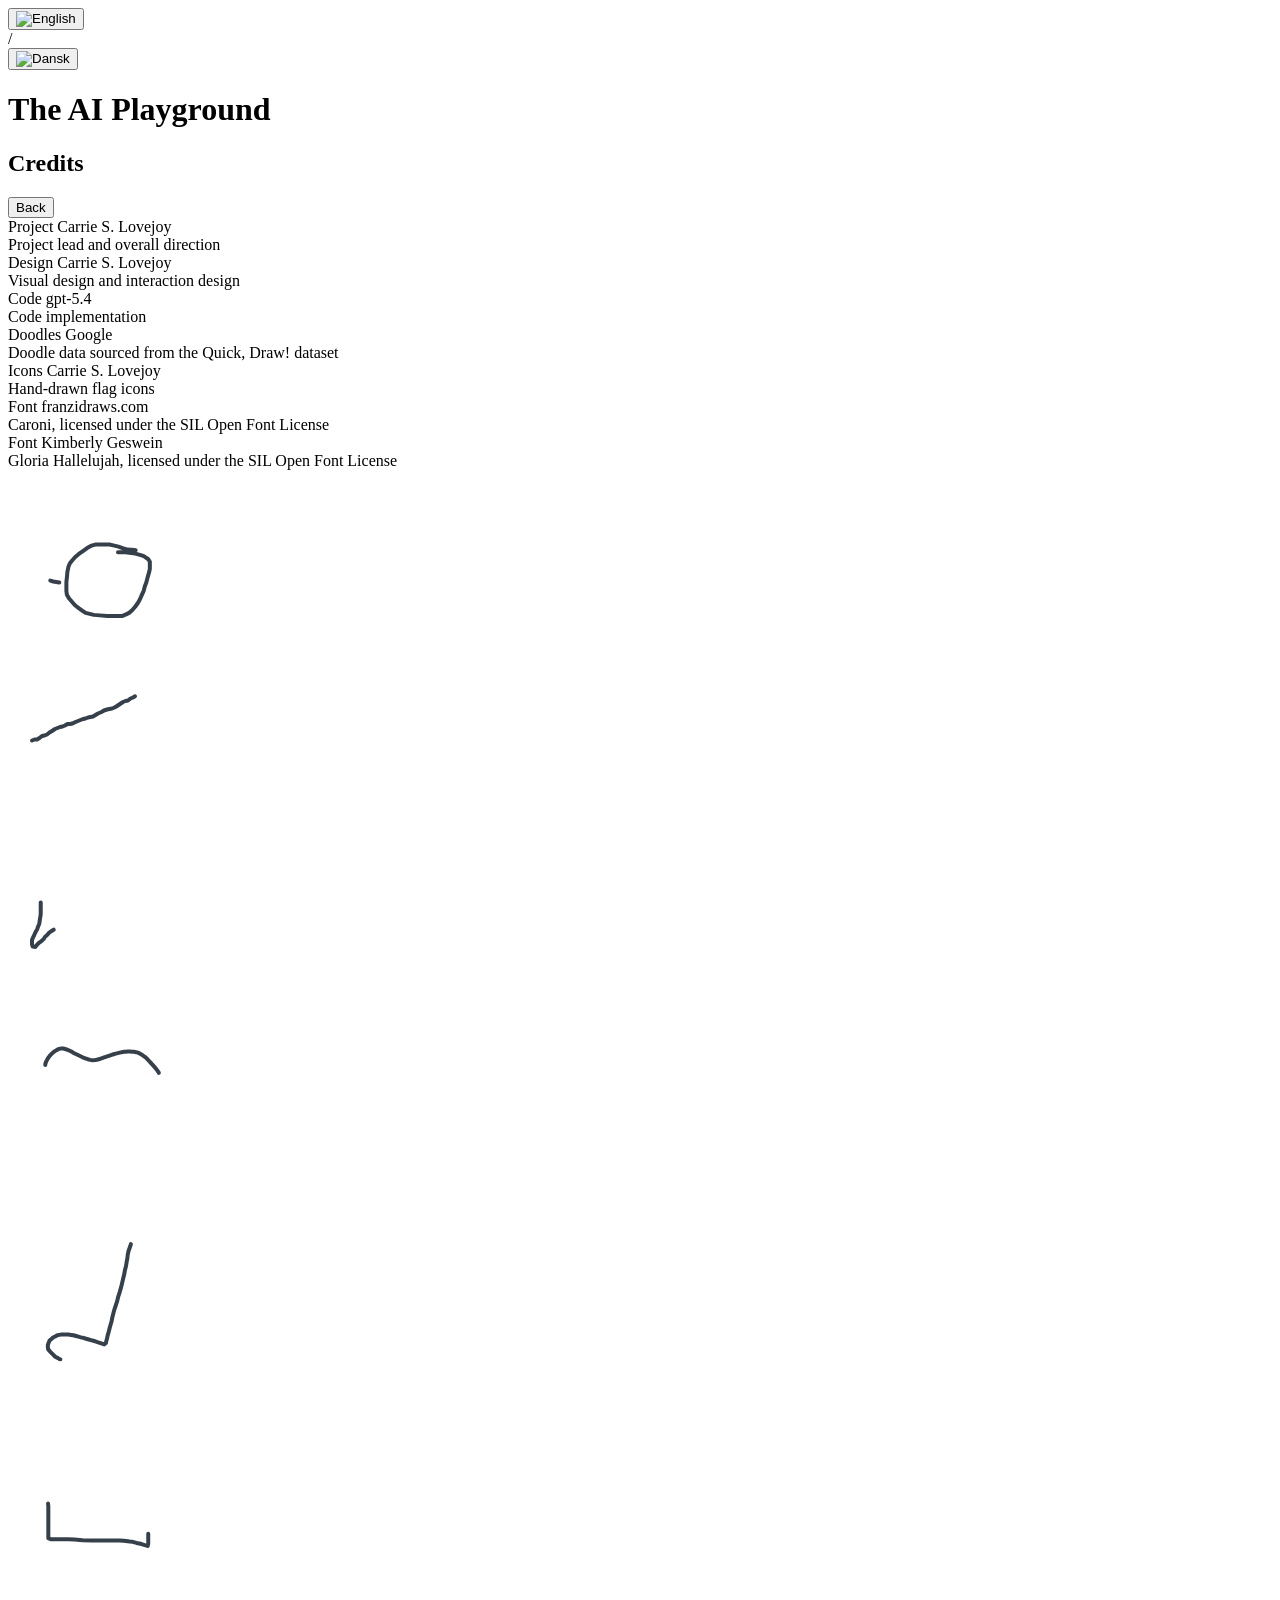
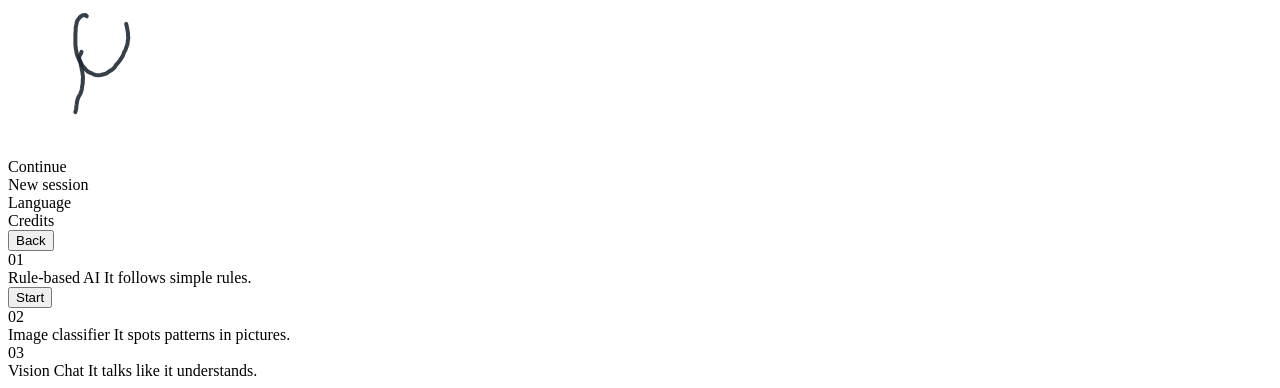
==== index.html @ eb825a08 "Merge pull request #1 from microhexa/Redesign Redesign" ====
<!DOCTYPE html>
<html lang="en">
<head>
  <meta charset="utf-8">
  <meta name="viewport" content="width=device-width, initial-scale=1">
  <title>The AI Playground | Home</title>
  <link rel="icon" href="./images/butterfly colored.png">
  <link rel="stylesheet" href="./styles/main.css">
</head>
<body class="home-page">
  <div class="page">
    <div class="page-shell">
      <div class="topbar topbar-floating">
        <div class="lang-toggle">
          <button id="lang-en" class="flag active">
            <img src="./images/flags/uk_color.png" alt="English">
          </button>
          <div class="divider">/</div>
          <button id="lang-da" class="flag">
            <img src="./images/flags/dk_color.png" alt="Dansk">
          </button>
        </div>
      </div>
      <div class="focus home-focus">
        <div class="intro journey-intro">
          <div class="hero-brand">
            <h1 class="hero-title" data-i18n="siteTitle">The AI Playground</h1>
          </div>
        </div>
        <div class="home-screens" id="home-screens">
          <section class="home-screen credits-screen" id="credits-screen" aria-label="Credits">
            <div class="home-menu-group" id="credits-menu-group">
              <div class="credits-topbar">
                <h2 id="credits-title" class="credits-inline-title">Credits</h2>
                <button class="level-back-button" id="credits-back-button" type="button" data-i18n="menuBack">Back</button>
              </div>
              <section class="credits-panel" aria-labelledby="credits-title">
                <div class="credits-list" role="list">
                  <article class="credit-item" role="listitem">
                    <div class="credit-item-main">
                      <span class="credit-role">Project</span>
                      <span class="credit-name">Carrie S. Lovejoy</span>
                    </div>
                    <span class="credit-note">Project lead and overall direction</span>
                  </article>

                  <article class="credit-item" role="listitem">
                    <div class="credit-item-main">
                      <span class="credit-role">Design</span>
                      <span class="credit-name">Carrie S. Lovejoy</span>
                    </div>
                    <span class="credit-note">Visual design and interaction design</span>
                  </article>

                  <article class="credit-item" role="listitem">
                    <div class="credit-item-main">
                      <span class="credit-role">Code</span>
                      <span class="credit-name">gpt-5.4</span>
                    </div>
                    <span class="credit-note">Code implementation</span>
                  </article>

                  <article class="credit-item" role="listitem">
                    <div class="credit-item-main">
                      <span class="credit-role">Doodles</span>
                      <span class="credit-name">Google</span>
                    </div>
                    <span class="credit-note">Doodle data sourced from the Quick, Draw! dataset</span>
                  </article>

                  <article class="credit-item" role="listitem">
                    <div class="credit-item-main">
                      <span class="credit-role">Icons</span>
                      <span class="credit-name">Carrie S. Lovejoy</span>
                    </div>
                    <span class="credit-note">Hand-drawn flag icons</span>
                  </article>

                  <article class="credit-item" role="listitem">
                    <div class="credit-item-main">
                      <span class="credit-role">Font</span>
                      <span class="credit-name">franzidraws.com</span>
                    </div>
                    <span class="credit-note">Caroni, licensed under the SIL Open Font License</span>
                  </article>

                  <article class="credit-item" role="listitem">
                    <div class="credit-item-main">
                      <span class="credit-role">Font</span>
                      <span class="credit-name">Kimberly Geswein</span>
                    </div>
                    <span class="credit-note">Gloria Hallelujah, licensed under the SIL Open Font License</span>
                  </article>
                </div>
              </section>
            </div>
          </section>
          <section class="home-screen" id="session-screen" aria-label="Session menu">
            <div class="menu-doodles" aria-hidden="true">
              <div class="menu-doodle menu-doodle-bee">
                <canvas class="menu-doodle-canvas" width="180" height="180" data-source="bee"></canvas>
              </div>
              <div class="menu-doodle menu-doodle-crocodile">
                <canvas class="menu-doodle-canvas" width="180" height="180" data-source="crocodile"></canvas>
              </div>
              <div class="menu-doodle menu-doodle-fish">
                <canvas class="menu-doodle-canvas" width="180" height="180" data-source="fish"></canvas>
              </div>
              <div class="menu-doodle menu-doodle-frog">
                <canvas class="menu-doodle-canvas" width="180" height="180" data-source="frog"></canvas>
              </div>
              <div class="menu-doodle menu-doodle-hockey">
                <canvas class="menu-doodle-canvas" width="180" height="180" data-source="hockey_stick"></canvas>
              </div>
              <div class="menu-doodle menu-doodle-house">
                <canvas class="menu-doodle-canvas" width="180" height="180" data-source="house"></canvas>
              </div>
              <div class="menu-doodle menu-doodle-monalisa">
                <canvas class="menu-doodle-canvas" width="180" height="180" data-source="the_mona_lisa"></canvas>
              </div>
            </div>
            <div class="home-menu-group" id="session-menu-group">
              <div class="home-menu" id="session-menu" aria-label="Session menu">
                <div class="menu-entry" id="menu-continue" role="button" tabindex="0" aria-labelledby="menu-continue-label">
                  <div class="menu-entry-content">
                    <div class="menu-entry-copy">
                      <span class="menu-entry-title" id="menu-continue-label" data-i18n="menuContinue">Continue</span>
                    </div>
                  </div>
                </div>
                <div class="menu-entry" id="menu-new-session" role="button" tabindex="0" aria-labelledby="menu-new-session-label">
                  <div class="menu-entry-content">
                    <div class="menu-entry-copy">
                      <span class="menu-entry-title" id="menu-new-session-label" data-i18n="menuNewSession">New session</span>
                    </div>
                  </div>
                </div>
                <div class="menu-entry" id="menu-language-option" role="button" tabindex="0" aria-labelledby="menu-language-label">
                  <div class="menu-entry-content">
                    <div class="menu-entry-copy">
                      <span class="menu-entry-title" id="menu-language-label" data-i18n="menuLanguage">Language</span>
                    </div>
                  </div>
                </div>
                <div class="menu-entry" id="menu-credits" role="button" tabindex="0" aria-labelledby="menu-credits-label">
                  <div class="menu-entry-content">
                    <div class="menu-entry-copy">
                      <span class="menu-entry-title" id="menu-credits-label" data-i18n="menuCredits">Credits</span>
                    </div>
                  </div>
                </div>
              </div>
            </div>
          </section>
          <section class="home-screen" id="level-screen" aria-label="Level menu">
            <section class="micro-quiz" id="micro-quiz" aria-live="polite" hidden>
              <p class="micro-quiz-question" id="micro-quiz-question" data-i18n="homeQuizQuestion1">What is this?</p>
              <canvas class="micro-quiz-canvas" id="micro-quiz-canvas" width="180" height="180" aria-label="Quiz drawing"></canvas>
              <div class="micro-quiz-options" role="list">
                <button class="micro-quiz-option" type="button" data-answer="house" data-i18n="labelHouse">House</button>
                <button class="micro-quiz-option" type="button" data-answer="sun" data-i18n="labelSun">Sun</button>
                <button class="micro-quiz-option" type="button" data-answer="fish" data-i18n="labelFish">Fish</button>
              </div>
              <p class="micro-quiz-feedback" id="micro-quiz-feedback"></p>
            </section>
            <div class="home-menu-group" id="level-menu-group">
              <button class="level-back-button" id="level-back-button" type="button" data-i18n="menuBack">Back</button>
              <div class="home-menu" id="level-menu" aria-label="AI menu">
                <div class="menu-entry menu-entry-active" id="slot-left" role="button" tabindex="0" aria-labelledby="slot-left-label">
                  <div class="menu-entry-content">
                    <span class="menu-entry-index" aria-hidden="true">01</span>
                    <div class="menu-entry-copy">
                      <span class="menu-entry-title" id="slot-left-label" data-i18n="rulesTitle">Rule-based AI</span>
                      <span class="menu-entry-subtitle" data-i18n="rulesText">It follows simple rules.</span>
                    </div>
                  </div>
                  <button id="start-rule-based" class="start-btn node-action">Start</button>
                </div>
                <div class="menu-entry locked" id="slot-center" role="button" tabindex="0" aria-labelledby="slot-center-label">
                  <div class="menu-entry-content">
                    <span class="menu-entry-index" aria-hidden="true">02</span>
                    <div class="menu-entry-copy">
                      <span class="menu-entry-title" id="slot-center-label" data-i18n="classifierTitle">Image classifier</span>
                      <span class="menu-entry-subtitle" data-i18n="classifierText">It spots patterns in pictures.</span>
                    </div>
                  </div>
                  <button id="start-image-classifier" class="start-btn node-action" hidden>Start</button>
                </div>
                <div class="menu-entry locked" id="slot-right" role="button" tabindex="0" aria-labelledby="slot-right-label">
                  <div class="menu-entry-content">
                    <span class="menu-entry-index" aria-hidden="true">03</span>
                    <div class="menu-entry-copy">
                      <span class="menu-entry-title" id="slot-right-label" data-i18n="chatbotTitle">Vision Chat</span>
                      <span class="menu-entry-subtitle" data-i18n="chatbotText">It talks like it understands.</span>
                    </div>
                  </div>
                  <button id="start-chatbot" class="start-btn node-action" hidden>Start</button>
                </div>
              </div>
            </div>
          </section>
        </div>
      </div>
    </div>
  </div>

  <script src="scripts/translations.js"></script>
  <script src="scripts/script.js"></script>
</body>
</html>
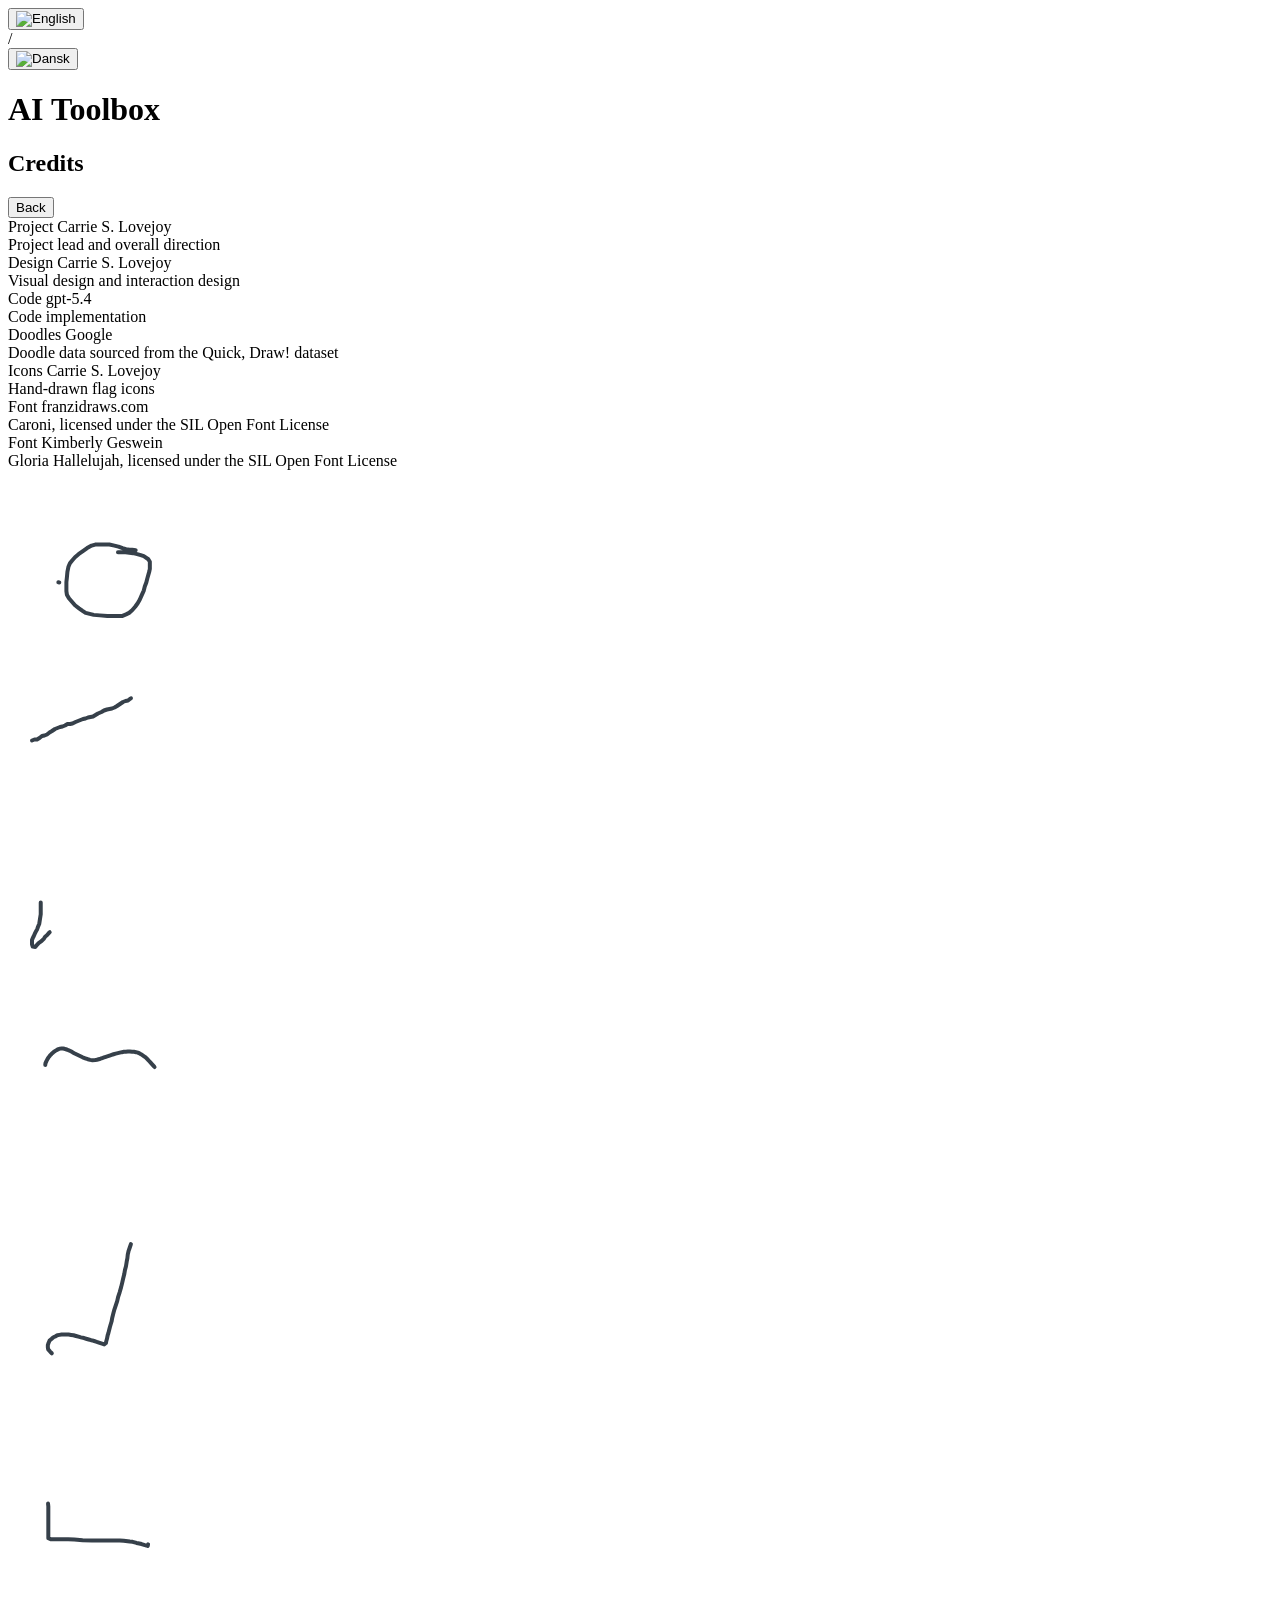
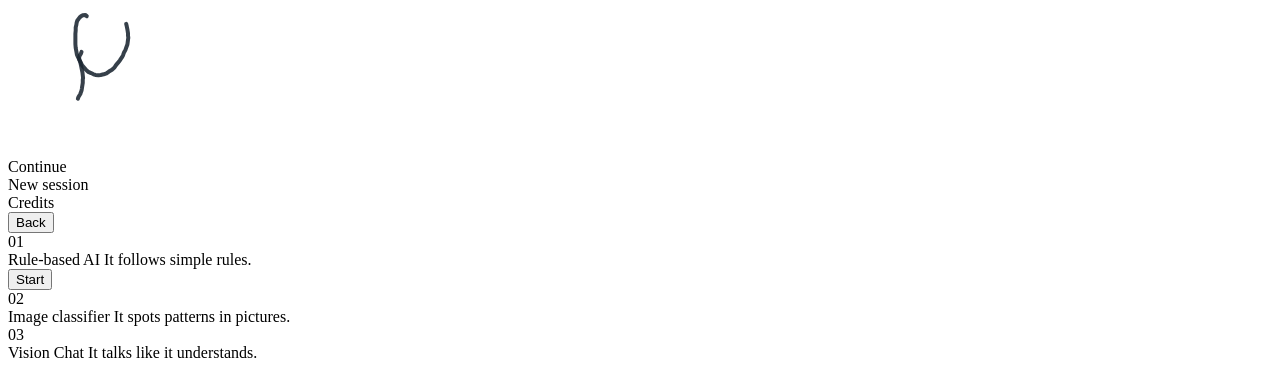
==== commit d54ef37f: "Removed redundant language toggle on the main menu in index.html, fixed a bug where language was res" ====
--- a/index.html
+++ b/index.html
@@ -3,7 +3,7 @@
 <head>
   <meta charset="utf-8">
   <meta name="viewport" content="width=device-width, initial-scale=1">
-  <title>The AI Playground | Home</title>
+  <title>AI Toolbox | Home</title>
   <link rel="icon" href="./images/butterfly colored.png">
   <link rel="stylesheet" href="./styles/main.css">
 </head>
@@ -24,7 +24,7 @@
       <div class="focus home-focus">
         <div class="intro journey-intro">
           <div class="hero-brand">
-            <h1 class="hero-title" data-i18n="siteTitle">The AI Playground</h1>
+            <h1 class="hero-title" data-i18n="siteTitle">AI Toolbox</h1>
           </div>
         </div>
         <div class="home-screens" id="home-screens">
@@ -132,13 +132,6 @@
                   <div class="menu-entry-content">
                     <div class="menu-entry-copy">
                       <span class="menu-entry-title" id="menu-new-session-label" data-i18n="menuNewSession">New session</span>
-                    </div>
-                  </div>
-                </div>
-                <div class="menu-entry" id="menu-language-option" role="button" tabindex="0" aria-labelledby="menu-language-label">
-                  <div class="menu-entry-content">
-                    <div class="menu-entry-copy">
-                      <span class="menu-entry-title" id="menu-language-label" data-i18n="menuLanguage">Language</span>
                     </div>
                   </div>
                 </div>
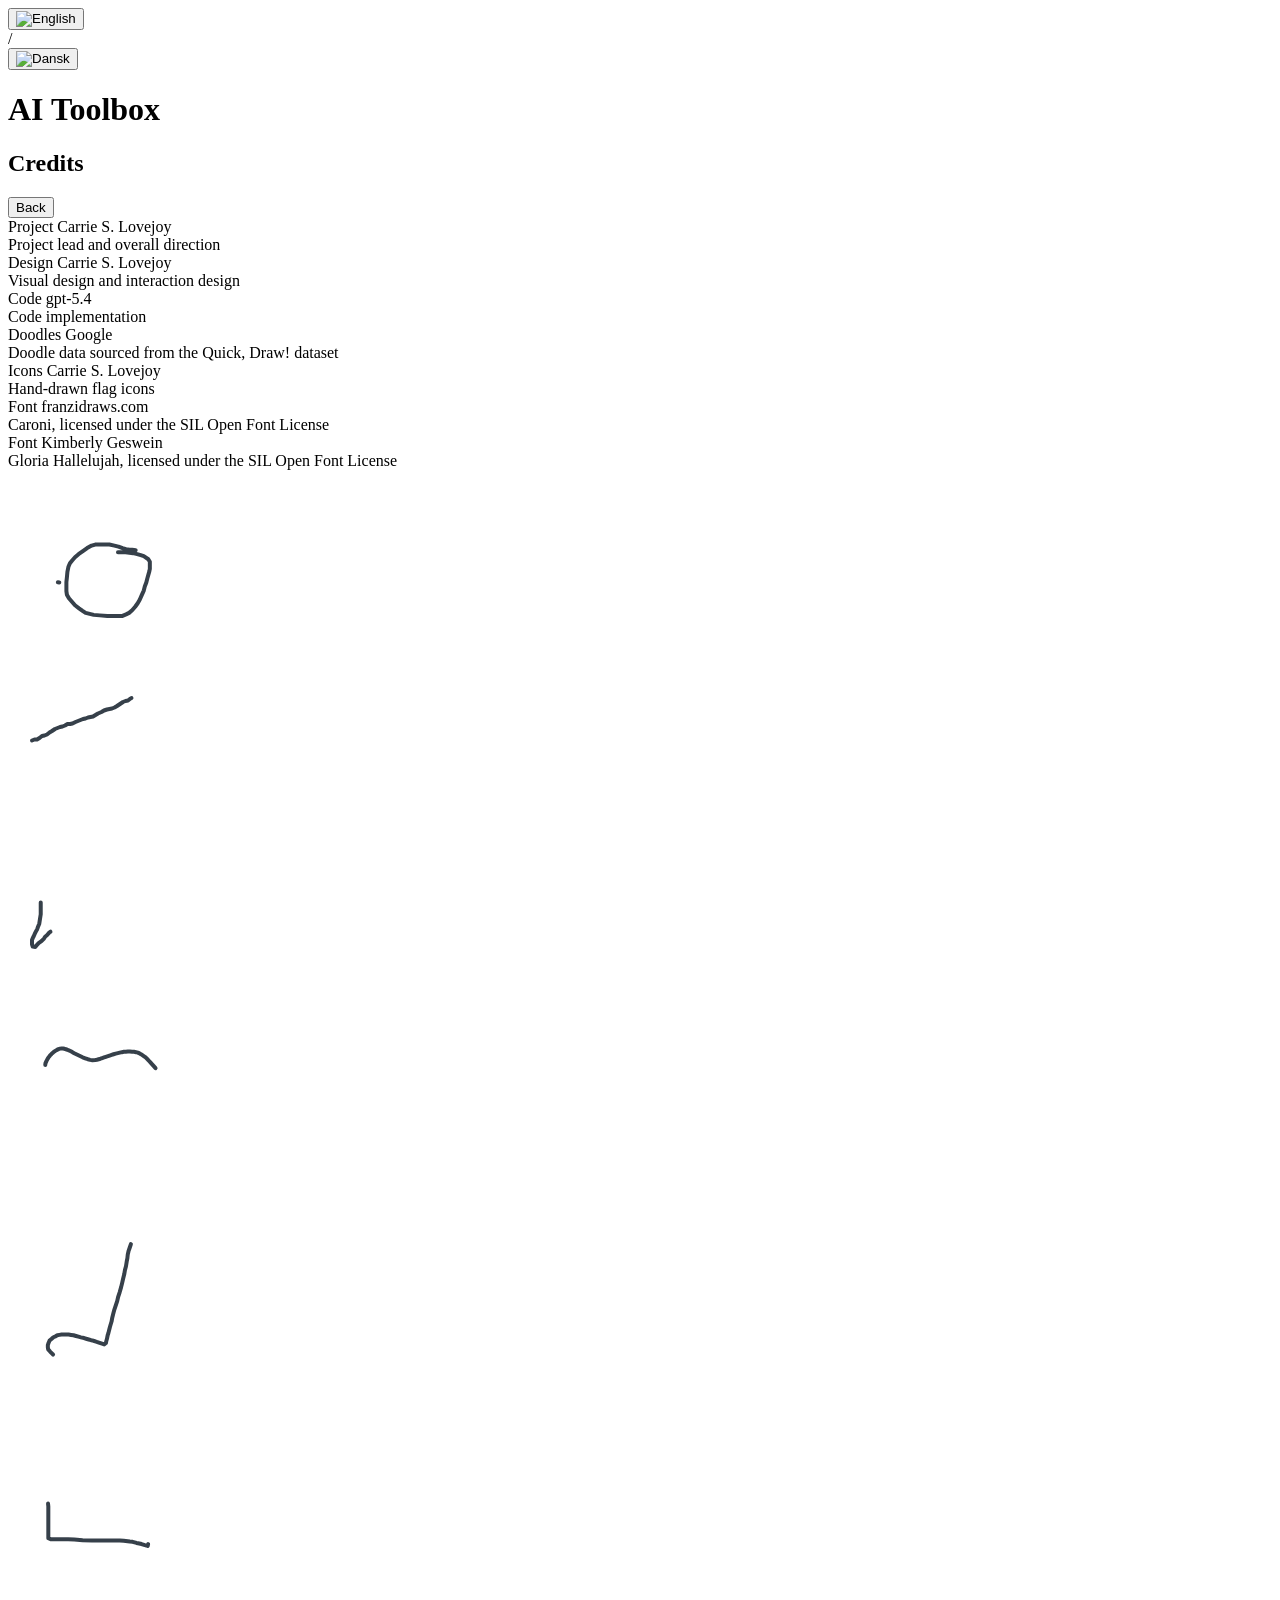
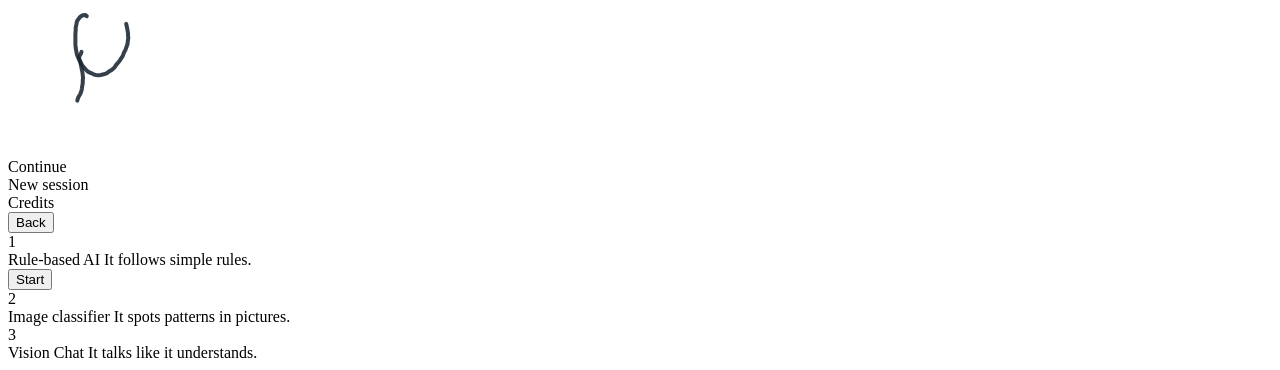
==== commit e7468ccc: "Set a new website icon." ====
--- a/index.html
+++ b/index.html
@@ -4,7 +4,7 @@
   <meta charset="utf-8">
   <meta name="viewport" content="width=device-width, initial-scale=1">
   <title>AI Toolbox | Home</title>
-  <link rel="icon" href="./images/butterfly colored.png">
+  <link rel="icon" href="./images/hammer_19.png">
   <link rel="stylesheet" href="./styles/main.css">
 </head>
 <body class="home-page">
@@ -146,22 +146,12 @@
             </div>
           </section>
           <section class="home-screen" id="level-screen" aria-label="Level menu">
-            <section class="micro-quiz" id="micro-quiz" aria-live="polite" hidden>
-              <p class="micro-quiz-question" id="micro-quiz-question" data-i18n="homeQuizQuestion1">What is this?</p>
-              <canvas class="micro-quiz-canvas" id="micro-quiz-canvas" width="180" height="180" aria-label="Quiz drawing"></canvas>
-              <div class="micro-quiz-options" role="list">
-                <button class="micro-quiz-option" type="button" data-answer="house" data-i18n="labelHouse">House</button>
-                <button class="micro-quiz-option" type="button" data-answer="sun" data-i18n="labelSun">Sun</button>
-                <button class="micro-quiz-option" type="button" data-answer="fish" data-i18n="labelFish">Fish</button>
-              </div>
-              <p class="micro-quiz-feedback" id="micro-quiz-feedback"></p>
-            </section>
             <div class="home-menu-group" id="level-menu-group">
               <button class="level-back-button" id="level-back-button" type="button" data-i18n="menuBack">Back</button>
               <div class="home-menu" id="level-menu" aria-label="AI menu">
                 <div class="menu-entry menu-entry-active" id="slot-left" role="button" tabindex="0" aria-labelledby="slot-left-label">
                   <div class="menu-entry-content">
-                    <span class="menu-entry-index" aria-hidden="true">01</span>
+                    <span class="menu-entry-index" aria-hidden="true">1</span>
                     <div class="menu-entry-copy">
                       <span class="menu-entry-title" id="slot-left-label" data-i18n="rulesTitle">Rule-based AI</span>
                       <span class="menu-entry-subtitle" data-i18n="rulesText">It follows simple rules.</span>
@@ -171,7 +161,7 @@
                 </div>
                 <div class="menu-entry locked" id="slot-center" role="button" tabindex="0" aria-labelledby="slot-center-label">
                   <div class="menu-entry-content">
-                    <span class="menu-entry-index" aria-hidden="true">02</span>
+                    <span class="menu-entry-index" aria-hidden="true">2</span>
                     <div class="menu-entry-copy">
                       <span class="menu-entry-title" id="slot-center-label" data-i18n="classifierTitle">Image classifier</span>
                       <span class="menu-entry-subtitle" data-i18n="classifierText">It spots patterns in pictures.</span>
@@ -181,7 +171,7 @@
                 </div>
                 <div class="menu-entry locked" id="slot-right" role="button" tabindex="0" aria-labelledby="slot-right-label">
                   <div class="menu-entry-content">
-                    <span class="menu-entry-index" aria-hidden="true">03</span>
+                    <span class="menu-entry-index" aria-hidden="true">3</span>
                     <div class="menu-entry-copy">
                       <span class="menu-entry-title" id="slot-right-label" data-i18n="chatbotTitle">Vision Chat</span>
                       <span class="menu-entry-subtitle" data-i18n="chatbotText">It talks like it understands.</span>
@@ -193,6 +183,78 @@
             </div>
           </section>
         </div>
+        <section class="level-intro-overlay" id="level-intro" aria-live="polite" hidden>
+          <div class="level-intro-panel">
+            <button id="level-intro-prev" class="level-intro-nav level-intro-nav-prev" type="button" aria-label="Previous page">&lt;</button>
+            <div class="level-intro-carousel" id="level-intro-carousel" aria-live="polite">
+              <section class="level-intro-page is-current" data-page-index="0" aria-label="Page 1 of 7">
+                <div class="level-intro-page-copy">
+                  <p class="level-intro-page-text" data-i18n="levelIntroPage1Text">It is easy to think something is intelligent when it speaks fluently.
+If we only look for fluent language, we may miss other forms of intelligence.</p>
+                </div>
+              </section>
+              <section class="level-intro-page" data-page-index="1" aria-label="Page 2 of 7" hidden>
+                <div class="level-intro-page-copy">
+                  <p class="level-intro-page-text" data-i18n="levelIntroPage3Text">Some types of AI do not use language.
+Let's look at one of them.</p>
+                </div>
+              </section>
+              <section class="level-intro-page" data-page-index="2" aria-label="Page 3 of 7" hidden>
+                <div class="level-intro-page-copy">
+                  <h2 class="level-intro-page-title" data-i18n="rulesTitle">Rule-based AI</h2>
+                  <p class="level-intro-page-text level-intro-page-text-structured">
+                    <span data-i18n="levelIntroPage4Line1">This type of AI is among the oldest - all the way from the 1970s!</span>
+                    <br>
+                    <span data-i18n="levelIntroPage4Line2Prefix">Back then, computers were tiny thinkers compared to now.</span>
+                    <br>
+                    <span class="level-intro-inline-sentence">
+                      <span data-i18n="levelIntroPage4Line3">They could not store much data, so apps were much simpler.</span>
+                      <canvas id="level-intro-computer-doodle" class="level-intro-inline-doodle" width="54" height="38" aria-hidden="true"></canvas>
+                    </span>
+                  </p>
+                </div>
+              </section>
+              <section class="level-intro-page" data-page-index="3" aria-label="Page 4 of 7" hidden>
+                <div class="level-intro-page-copy">
+                  <p class="level-intro-page-text" data-i18n="levelIntroPageRuleBasedFollowupText">Rule-based AI is like a very careful rule-follower.
+It checks its instructions and then makes a choice.</p>
+                </div>
+              </section>
+              <section class="level-intro-page" data-page-index="4" aria-label="Page 5 of 7" hidden>
+                <div class="level-intro-page-copy">
+                  <h2 class="level-intro-page-title" data-i18n="classifierTitle">Image classifier</h2>
+                  <p class="level-intro-page-text" data-i18n="levelIntroPageImageClassifierText">This is one way machine learning can work.
+It learns from examples and then tries to spot patterns in new pictures.</p>
+                </div>
+              </section>
+              <section class="level-intro-page" data-page-index="5" aria-label="Page 6 of 7" hidden>
+                <div class="level-intro-page-copy">
+                  <h2 class="level-intro-page-title" data-i18n="chatbotTitle">Vision Chat</h2>
+                  <p class="level-intro-page-text" data-i18n="levelIntroPageVisionChatText">Recently, a new kind of AI has become popular: the large language model.
+It can do more than recognise things in pictures - it can talk to you too.</p>
+                </div>
+              </section>
+              <section class="level-intro-page" data-page-index="6" aria-label="Page 7 of 7" hidden>
+                <div class="level-intro-page-copy">
+                  <p class="level-intro-page-text" data-i18n="levelIntroPage5Title">You are ready to explore</p>
+                  <div class="level-intro-page-actions">
+                    <button id="level-intro-button" class="level-intro-button" type="button" data-i18n="levelIntroButton">Start exploring</button>
+                  </div>
+                </div>
+              </section>
+            </div>
+            <button id="level-intro-next" class="level-intro-nav level-intro-nav-next" type="button" aria-label="Next page">&gt;</button>
+            <div class="level-intro-progress" id="level-intro-progress" aria-label="Welcome pages">
+              <span class="level-intro-progress-dot is-current" aria-hidden="true"></span>
+              <span class="level-intro-progress-dot" aria-hidden="true"></span>
+              <span class="level-intro-progress-dot" aria-hidden="true"></span>
+              <span class="level-intro-progress-dot" aria-hidden="true"></span>
+              <span class="level-intro-progress-dot" aria-hidden="true"></span>
+              <span class="level-intro-progress-dot" aria-hidden="true"></span>
+              <span class="level-intro-progress-dot" aria-hidden="true"></span>
+            </div>
+          </div>
+        </section>
       </div>
     </div>
   </div>
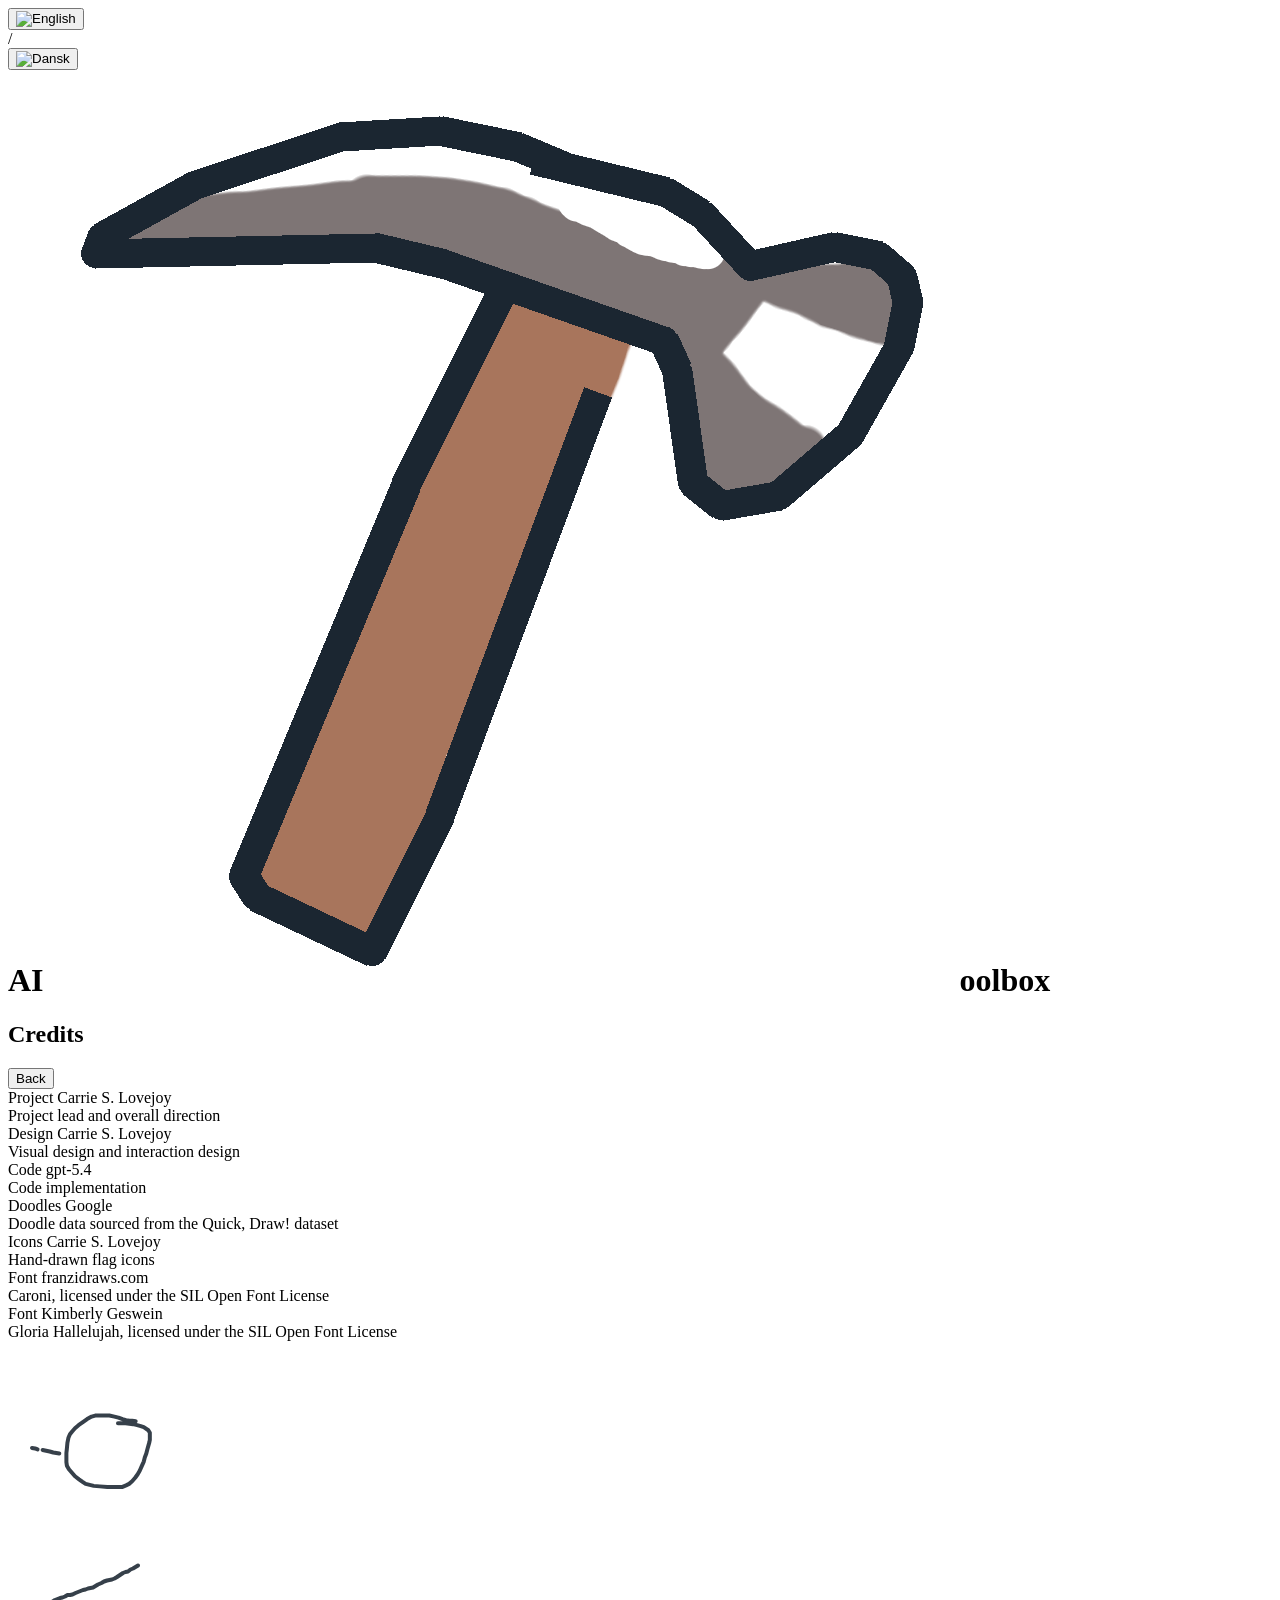
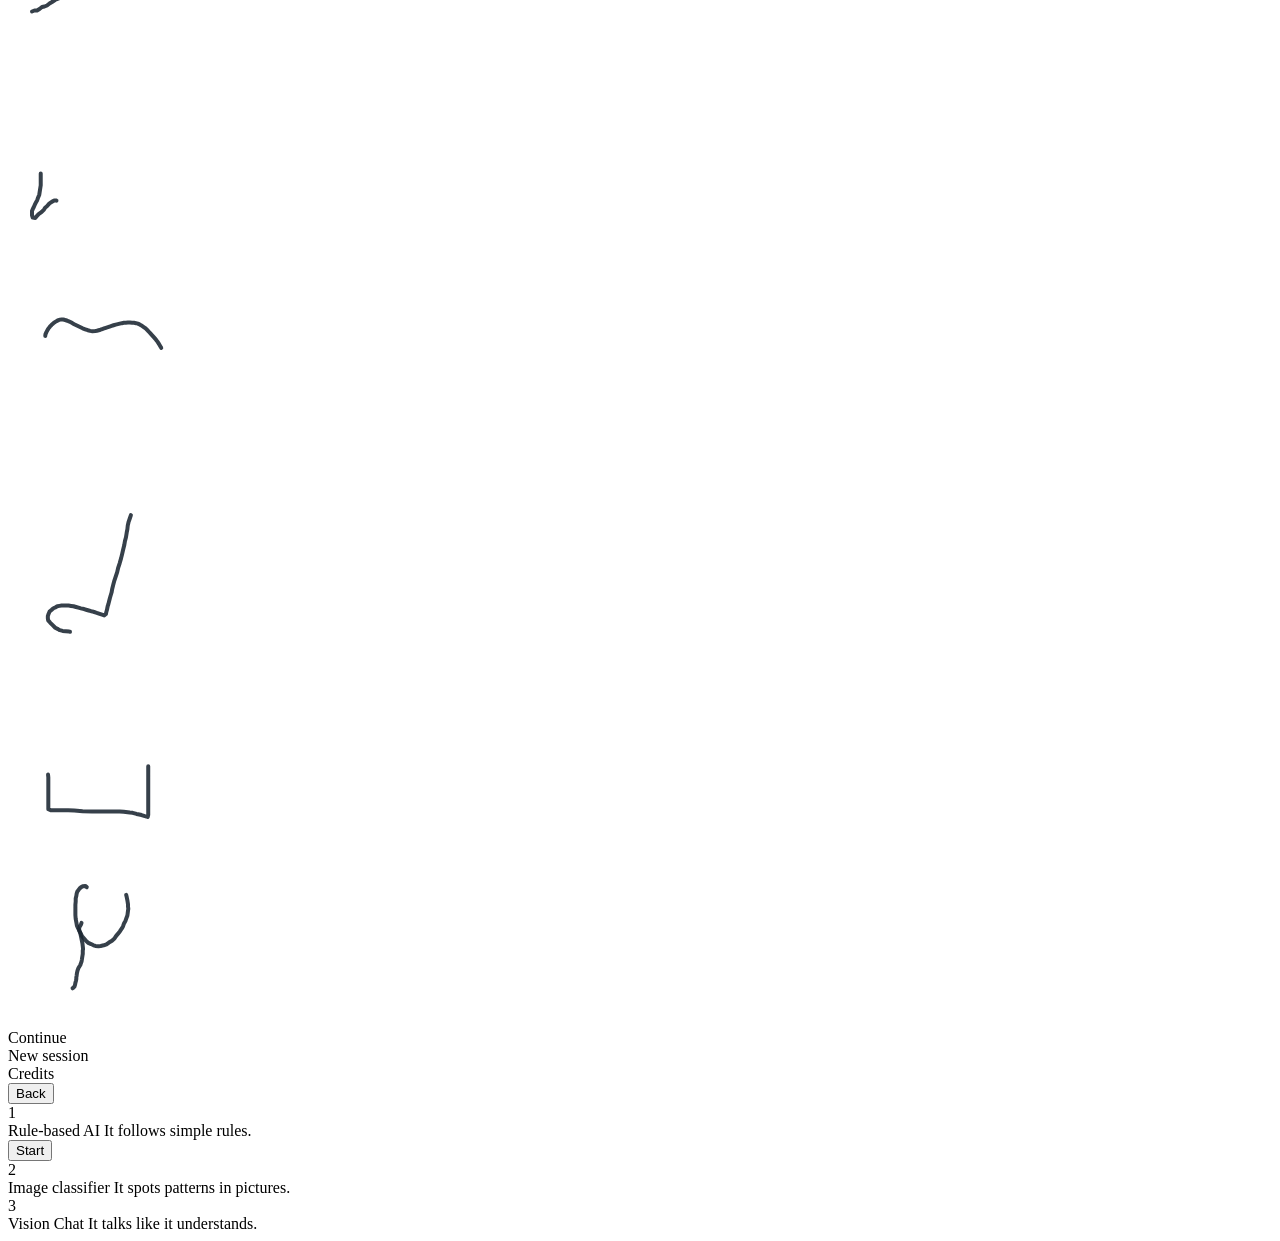
==== commit e01d93bb: "Added the website logo into the website title on index.html and enlarged the gap between the buttons" ====
--- a/index.html
+++ b/index.html
@@ -24,7 +24,7 @@
       <div class="focus home-focus">
         <div class="intro journey-intro">
           <div class="hero-brand">
-            <h1 class="hero-title" data-i18n="siteTitle">AI Toolbox</h1>
+            <h1 id="home-site-title" class="hero-title">AI Toolbox</h1>
           </div>
         </div>
         <div class="home-screens" id="home-screens">
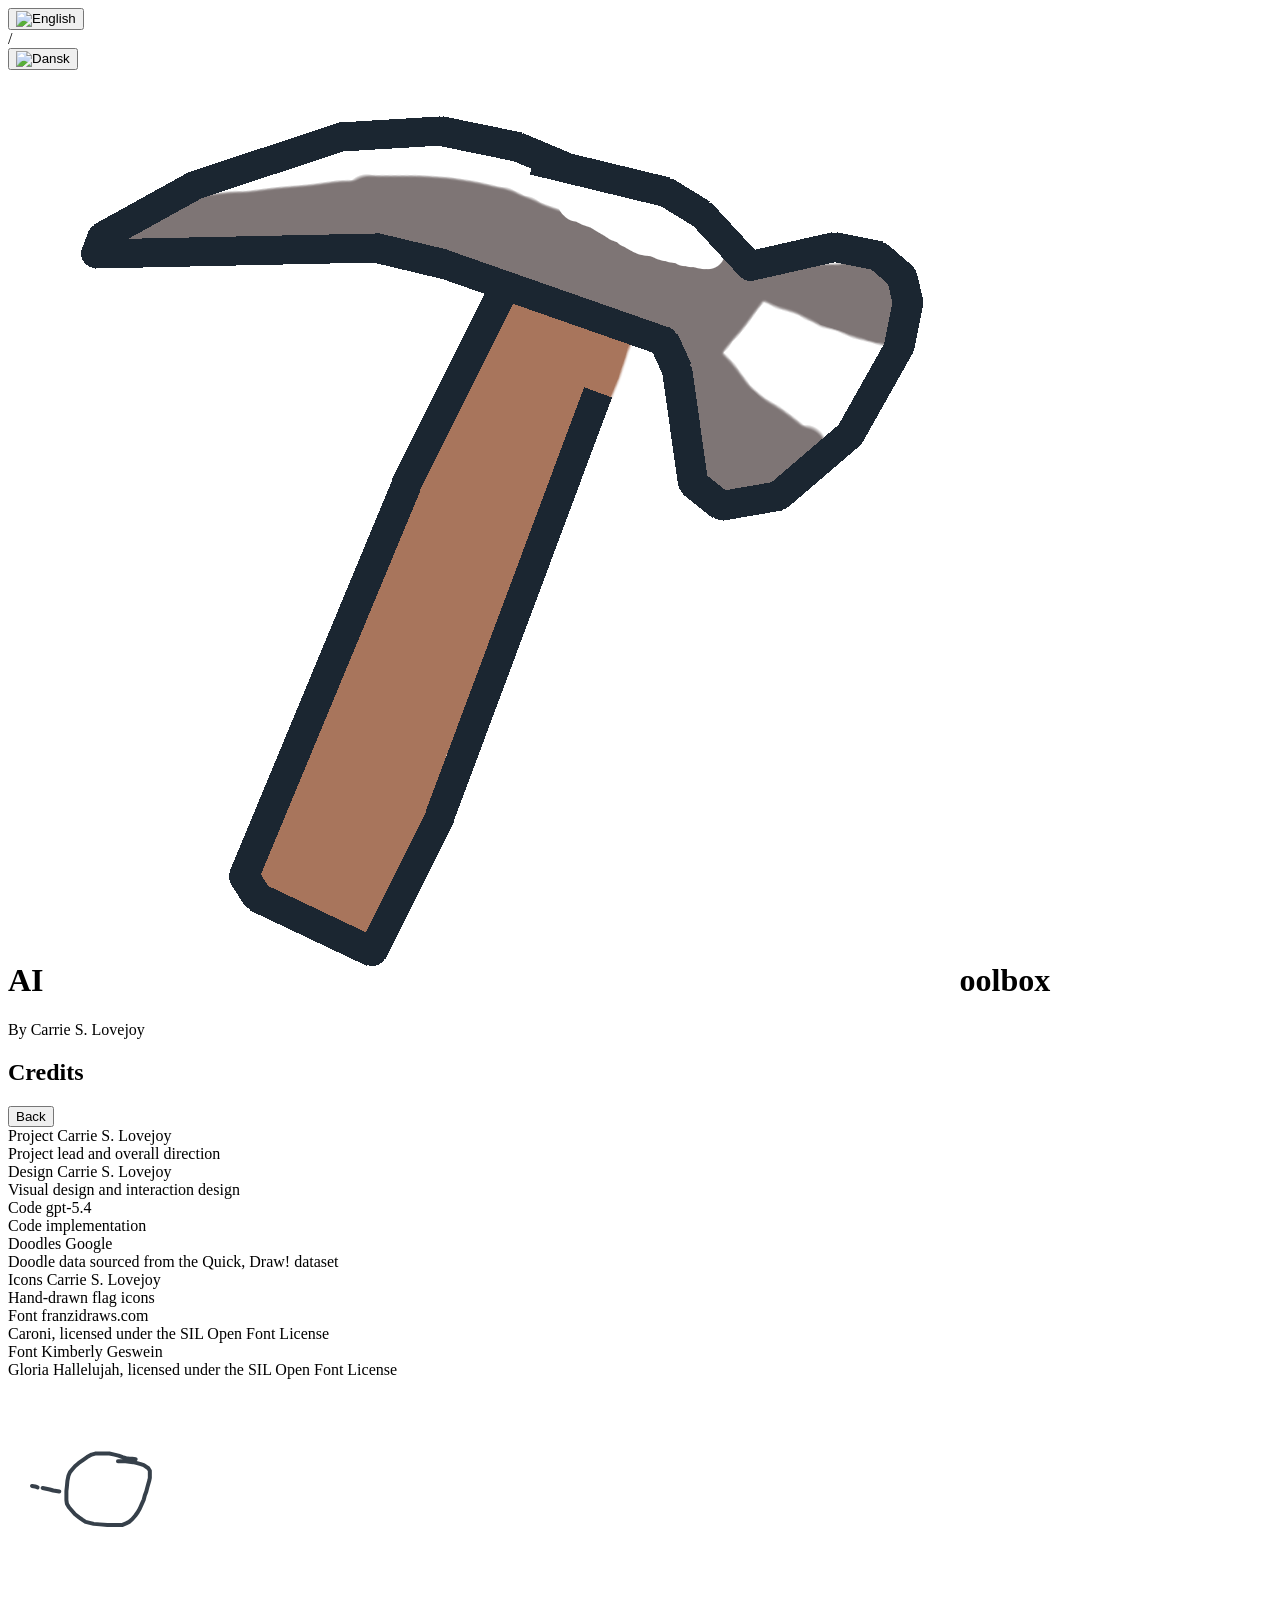
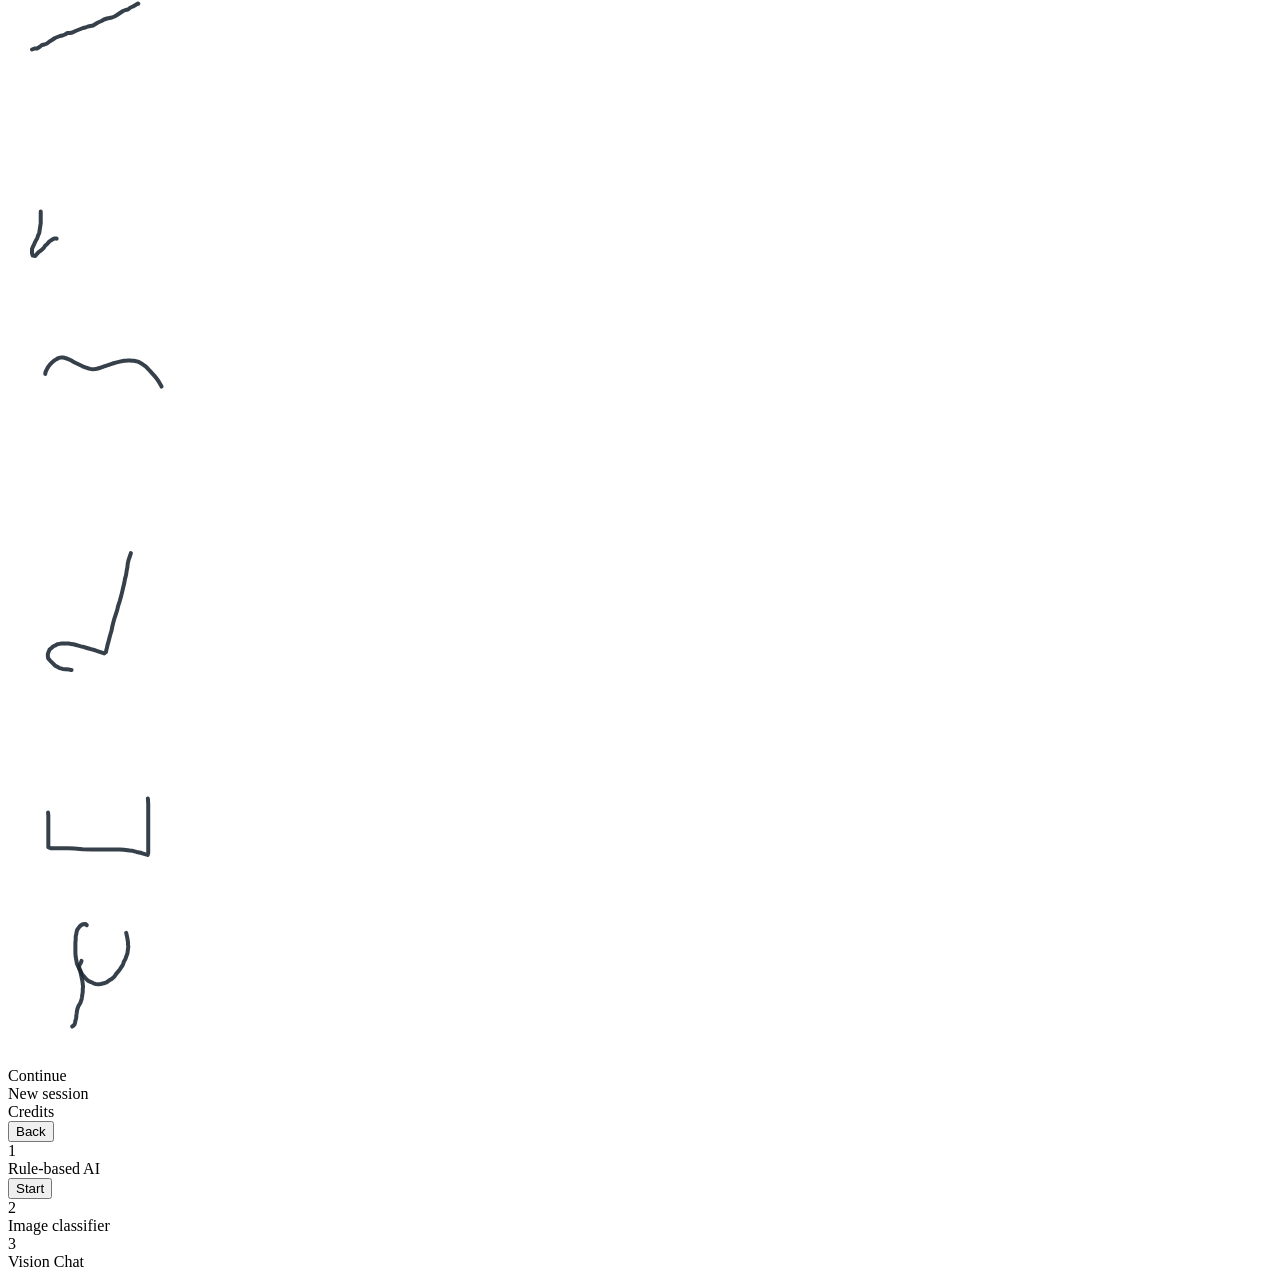
==== commit 184893f7: "Added name under the tool name in index.html and adjusted the module selection layout." ====
--- a/index.html
+++ b/index.html
@@ -24,7 +24,10 @@
       <div class="focus home-focus">
         <div class="intro journey-intro">
           <div class="hero-brand">
-            <h1 id="home-site-title" class="hero-title">AI Toolbox</h1>
+            <div class="hero-heading">
+              <h1 id="home-site-title" class="hero-title">AI Toolbox</h1>
+              <p class="hero-byline"><span data-i18n="heroBylineBy">By</span> Carrie S. Lovejoy</p>
+            </div>
           </div>
         </div>
         <div class="home-screens" id="home-screens">
@@ -154,7 +157,6 @@
                     <span class="menu-entry-index" aria-hidden="true">1</span>
                     <div class="menu-entry-copy">
                       <span class="menu-entry-title" id="slot-left-label" data-i18n="rulesTitle">Rule-based AI</span>
-                      <span class="menu-entry-subtitle" data-i18n="rulesText">It follows simple rules.</span>
                     </div>
                   </div>
                   <button id="start-rule-based" class="start-btn node-action">Start</button>
@@ -164,7 +166,6 @@
                     <span class="menu-entry-index" aria-hidden="true">2</span>
                     <div class="menu-entry-copy">
                       <span class="menu-entry-title" id="slot-center-label" data-i18n="classifierTitle">Image classifier</span>
-                      <span class="menu-entry-subtitle" data-i18n="classifierText">It spots patterns in pictures.</span>
                     </div>
                   </div>
                   <button id="start-image-classifier" class="start-btn node-action" hidden>Start</button>
@@ -174,7 +175,6 @@
                     <span class="menu-entry-index" aria-hidden="true">3</span>
                     <div class="menu-entry-copy">
                       <span class="menu-entry-title" id="slot-right-label" data-i18n="chatbotTitle">Vision Chat</span>
-                      <span class="menu-entry-subtitle" data-i18n="chatbotText">It talks like it understands.</span>
                     </div>
                   </div>
                   <button id="start-chatbot" class="start-btn node-action" hidden>Start</button>
